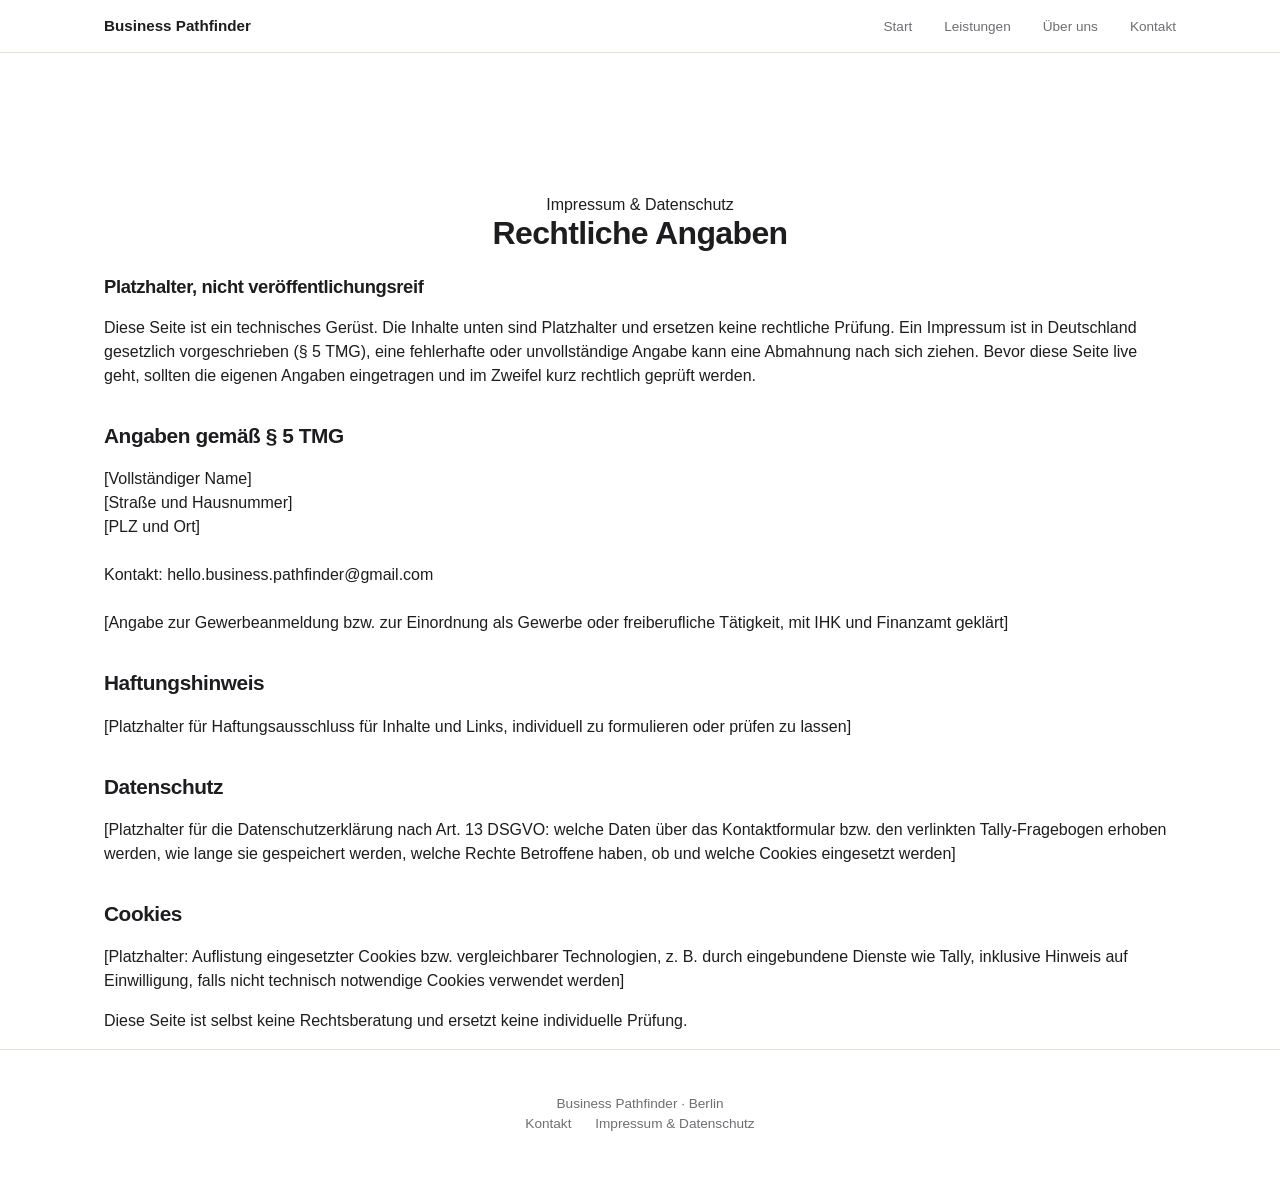
==== impressum.html @ 7f322a26 "Add files via upload" ====
<!DOCTYPE html>
<html lang="de">
<head>
<meta charset="UTF-8">
<meta name="viewport" content="width=device-width, initial-scale=1.0">
<title>Impressum &amp; Datenschutz — Business Pathfinder</title>
<link rel="stylesheet" href="style.css">
</head>
<body>

<header class="site">
  <nav class="wrap">
    <a href="index.html" class="brand">Business Pathfinder</a>
    <ul class="navlinks">
      <li><a href="index.html">Start</a></li>
      <li><a href="leistungen.html">Leistungen</a></li>
      <li><a href="ueber-uns.html">Über uns</a></li>
      <li><a href="kontakt.html">Kontakt</a></li>
    </ul>
  </nav>
</header>

<section class="hero" style="padding-bottom:0;">
  <div class="wrap">
    <div class="kicker">Impressum &amp; Datenschutz</div>
    <h1 style="font-size:2rem;">Rechtliche Angaben</h1>
  </div>
</section>

<section>
  <div class="wrap">
    <div class="transparency" style="border-left-color:#B4433B;">
      <h2 style="font-size:1.15rem;">Platzhalter, nicht veröffentlichungsreif</h2>
      <p>Diese Seite ist ein technisches Gerüst. Die Inhalte unten sind Platzhalter und ersetzen keine rechtliche Prüfung. Ein Impressum ist in Deutschland gesetzlich vorgeschrieben (§ 5 TMG), eine fehlerhafte oder unvollständige Angabe kann eine Abmahnung nach sich ziehen. Bevor diese Seite live geht, sollten die eigenen Angaben eingetragen und im Zweifel kurz rechtlich geprüft werden.</p>
    </div>

    <h2 style="font-size:1.3rem; margin-top:32px;">Angaben gemäß § 5 TMG</h2>
    <p>
      [Vollständiger Name]<br>
      [Straße und Hausnummer]<br>
      [PLZ und Ort]<br><br>
      Kontakt: hello.business.pathfinder@gmail.com<br><br>
      [Angabe zur Gewerbeanmeldung bzw. zur Einordnung als Gewerbe oder freiberufliche Tätigkeit, mit IHK und Finanzamt geklärt]
    </p>

    <h2 style="font-size:1.3rem; margin-top:32px;">Haftungshinweis</h2>
    <p>[Platzhalter für Haftungsausschluss für Inhalte und Links, individuell zu formulieren oder prüfen zu lassen]</p>

    <h2 style="font-size:1.3rem; margin-top:32px;">Datenschutz</h2>
    <p>[Platzhalter für die Datenschutzerklärung nach Art. 13 DSGVO: welche Daten über das Kontaktformular bzw. den verlinkten Tally-Fragebogen erhoben werden, wie lange sie gespeichert werden, welche Rechte Betroffene haben, ob und welche Cookies eingesetzt werden]</p>

    <h2 style="font-size:1.3rem; margin-top:32px;">Cookies</h2>
    <p>[Platzhalter: Auflistung eingesetzter Cookies bzw. vergleichbarer Technologien, z. B. durch eingebundene Dienste wie Tally, inklusive Hinweis auf Einwilligung, falls nicht technisch notwendige Cookies verwendet werden]</p>

    <p class="disclaimer">Diese Seite ist selbst keine Rechtsberatung und ersetzt keine individuelle Prüfung.</p>
  </div>
</section>

<footer class="site">
  <div class="wrap">
    <div>Business Pathfinder · Berlin</div>
    <nav>
      <a href="kontakt.html">Kontakt</a>
      <a href="impressum.html">Impressum &amp; Datenschutz</a>
    </nav>
  </div>
</footer>

</body>
</html>
---- style.css ----
/* Business Pathfinder — minimalist stylesheet, Apple/Tesla inspired */

:root {
  --bg: #FFFFFF;
  --bg-alt: #F5F5F7;
  --ink: #1D1D1F;
  --muted: #6E6E73;
  --green: #3F6F5D;
  --amber: #C98B3F;
  --hairline: #E4E1D8;
}

* { box-sizing: border-box; }
html { scroll-behavior: smooth; }

body {
  margin: 0;
  background: var(--bg);
  color: var(--ink);
  font-family: -apple-system, 'Inter', 'Segoe UI', sans-serif;
  -webkit-font-smoothing: antialiased;
  line-height: 1.5;
}

h1, h2, h3 { margin: 0; font-weight: 600; letter-spacing: -0.02em; }

.wrap { max-width: 1120px; margin: 0 auto; padding: 0 24px; }

header.site {
  position: sticky; top: 0; z-index: 20;
  background: rgba(255,255,255,0.8); backdrop-filter: blur(12px);
  border-bottom: 1px solid var(--hairline);
}
nav.wrap {
  display: flex; align-items: center; justify-content: space-between;
  height: 52px;
}
.brand { font-weight: 600; font-size: 0.95rem; color: var(--ink); text-decoration: none; }
.navlinks { display: flex; gap: 32px; list-style: none; margin: 0; padding: 0; }
.navlinks a { color: var(--muted); text-decoration: none; font-size: 0.85rem; }
.navlinks a:hover, .navlinks a[aria-current="page"] { color: var(--ink); }

.hero { text-align: center; padding: 140px 24px 100px; }
.hero h1 { font-size: clamp(2.8rem, 7vw, 5.2rem); line-height: 1.05; margin-bottom: 22px; }
.hero p.lede { font-size: clamp(1.15rem, 2vw, 1.4rem); color: var(--muted); max-width: 620px; margin: 0 auto 36px; }
.cta-row { display: flex; gap: 16px; justify-content: center; flex-wrap: wrap; }

.btn {
  display: inline-block; padding: 13px 28px; border-radius: 980px;
  text-decoration: none; font-size: 0.95rem; font-weight: 500;
  background: var(--green); color: #fff; border: 1px solid var(--green);
  transition: opacity 0.15s;
}
.btn:hover { opacity: 0.85; }
.btn.ghost { background: transparent; color: var(--ink); border-color: var(--hairline); }

.statement { padding: 120px 24px; text-align: center; }
.statement.tint { background: var(--bg-alt); }
.statement h2 { font-size: clamp(2rem, 4.5vw, 3.2rem); max-width: 760px; margin: 0 auto 20px; line-height: 1.15; }
.statement p { font-size: 1.15rem; color: var(--muted); max-width: 560px; margin: 0 auto; }

.triad {
  display: grid; grid-template-columns: repeat(3, 1fr); gap: 1px;
  background: var(--hairline); max-width: 1000px; margin: 64px auto 0;
  border-radius: 18px; overflow: hidden;
}
.triad > div { background: #fff; padding: 40px 30px; text-align: left; }
.triad .dot { width: 10px; height: 10px; border-radius: 50%; margin-bottom: 18px; }
.fakten .dot { background: var(--green); }
.annahmen .dot { background: var(--amber); }
.schritt .dot { background: var(--ink); }
.triad h3 { font-size: 1.05rem; margin-bottom: 8px; }
.triad p { font-size: 0.95rem; color: var(--muted); margin: 0; }

@media (max-width: 760px) { .triad { grid-template-columns: 1fr; border-radius: 12px; } }

.feature-grid {
  display: grid; grid-template-columns: repeat(3, 1fr); gap: 40px;
  max-width: 1000px; margin: 0 auto; text-align: left;
}
.feature-grid .num { font-size: 0.8rem; color: var(--amber); font-weight: 600; margin-bottom: 10px; display: block; }
.feature-grid h3 { font-size: 1.05rem; margin-bottom: 8px; }
.feature-grid p { color: var(--muted); font-size: 0.95rem; margin: 0; }

@media (max-width: 760px) { .feature-grid { grid-template-columns: 1fr; } }

footer.site {
  border-top: 1px solid var(--hairline); padding: 44px 24px; text-align: center;
  color: var(--muted); font-size: 0.85rem;
}
footer.site a { color: var(--muted); margin: 0 10px; text-decoration: none; }
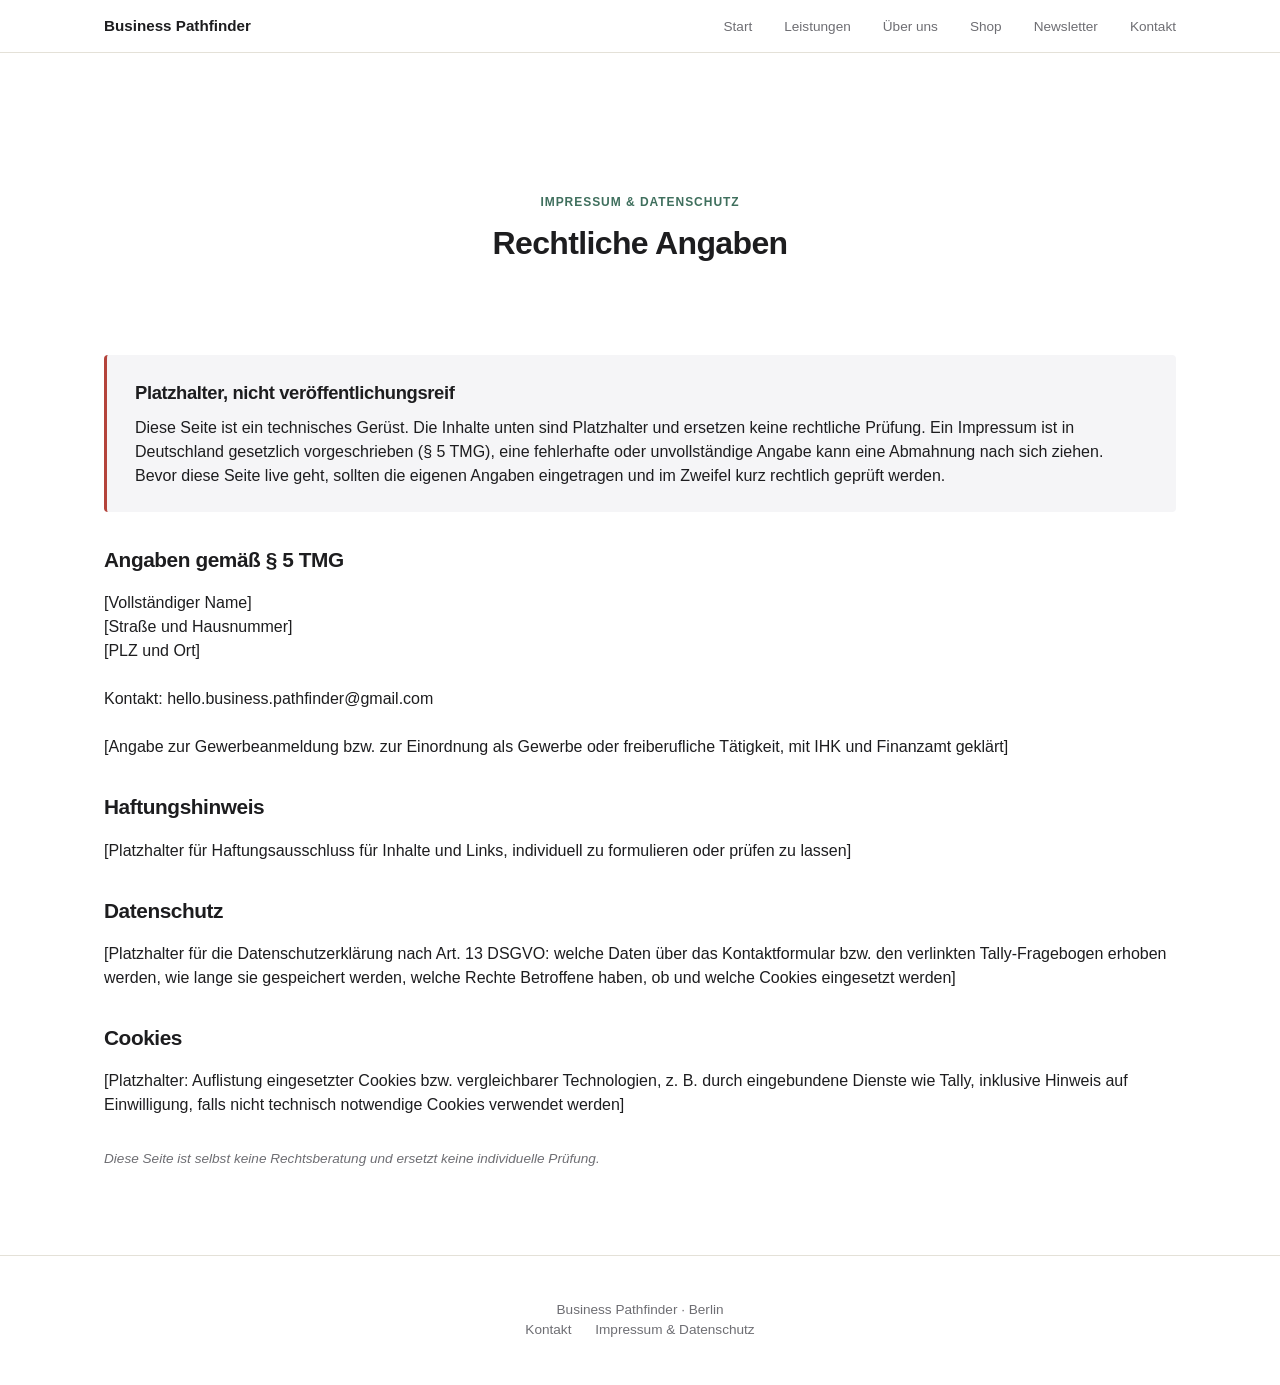
==== commit e1bbc0f8: "Mobile-freundliches Layout mit Hamburger-Menü, neue Ablauf-Sektion auf der Startseite, neue Seiten S" ====
--- a/impressum.html
+++ b/impressum.html
@@ -11,10 +11,14 @@
 <header class="site">
   <nav class="wrap">
     <a href="index.html" class="brand">Business Pathfinder</a>
+    <input type="checkbox" id="nav-toggle" class="nav-toggle">
+    <label for="nav-toggle" class="nav-burger" aria-label="Menü öffnen"><span></span></label>
     <ul class="navlinks">
       <li><a href="index.html">Start</a></li>
       <li><a href="leistungen.html">Leistungen</a></li>
       <li><a href="ueber-uns.html">Über uns</a></li>
+      <li><a href="shop.html">Shop</a></li>
+      <li><a href="newsletter.html">Newsletter</a></li>
       <li><a href="kontakt.html">Kontakt</a></li>
     </ul>
   </nav>
--- a/style.css
+++ b/style.css
@@ -40,10 +40,72 @@
 .navlinks a { color: var(--muted); text-decoration: none; font-size: 0.85rem; }
 .navlinks a:hover, .navlinks a[aria-current="page"] { color: var(--ink); }
 
+.nav-toggle { display: none; }
+.nav-burger {
+  display: none; width: 26px; height: 20px; position: relative; cursor: pointer;
+}
+.nav-burger span, .nav-burger span::before, .nav-burger span::after {
+  content: ''; position: absolute; left: 0; width: 100%; height: 2px;
+  background: var(--ink); transition: transform 0.2s;
+}
+.nav-burger span { top: 9px; }
+.nav-burger span::before { top: -8px; }
+.nav-burger span::after { top: 8px; }
+
+@media (max-width: 760px) {
+  nav.wrap { height: 52px; flex-wrap: wrap; }
+  .nav-burger { display: block; }
+  .navlinks {
+    display: none; flex-direction: column; gap: 0;
+    flex-basis: 100%; order: 3;
+    border-top: 1px solid var(--hairline); margin-top: 12px;
+  }
+  .navlinks li { width: 100%; }
+  .navlinks a { display: block; padding: 14px 4px; border-bottom: 1px solid var(--hairline); font-size: 0.95rem; }
+  .nav-toggle:checked ~ .navlinks { display: flex; }
+  .nav-toggle:checked ~ .nav-burger span { background: transparent; }
+  .nav-toggle:checked ~ .nav-burger span::before { top: 0; transform: rotate(45deg); }
+  .nav-toggle:checked ~ .nav-burger span::after { top: 0; transform: rotate(-45deg); }
+}
+
 .hero { text-align: center; padding: 140px 24px 100px; }
 .hero h1 { font-size: clamp(2.8rem, 7vw, 5.2rem); line-height: 1.05; margin-bottom: 22px; }
 .hero p.lede { font-size: clamp(1.15rem, 2vw, 1.4rem); color: var(--muted); max-width: 620px; margin: 0 auto 36px; }
 .cta-row { display: flex; gap: 16px; justify-content: center; flex-wrap: wrap; }
+
+/* Startseite: Hero mit Hintergrundbild, Verlauf-Overlay und Einblend-Animation */
+.hero-home {
+  position: relative;
+  padding: 160px 24px 120px;
+  background-image:
+    linear-gradient(135deg, rgba(140,82,255,0.82), rgba(92,225,230,0.72)),
+    url('images/hero-bg.jpg');
+  background-size: cover;
+  background-position: center;
+  overflow: hidden;
+}
+.hero-home .wrap { position: relative; z-index: 1; }
+.hero-home h1 {
+  background: linear-gradient(135deg, #ffffff, #f2f2ff);
+  -webkit-background-clip: text; background-clip: text; color: transparent;
+  opacity: 0; transform: translateY(18px);
+  animation: heroHeadlineIn 0.8s ease-out 0.15s forwards;
+}
+.hero-home p.lede {
+  color: rgba(255,255,255,0.92);
+  opacity: 0; animation: heroFadeIn 0.8s ease-out 0.5s forwards;
+}
+.hero-home .cta-row { opacity: 0; animation: heroFadeIn 0.8s ease-out 0.75s forwards; }
+.hero-home .btn.ghost { color: #fff; border-color: rgba(255,255,255,0.6); }
+
+@keyframes heroHeadlineIn {
+  from { opacity: 0; transform: translateY(18px); }
+  to { opacity: 1; transform: translateY(0); }
+}
+@keyframes heroFadeIn {
+  from { opacity: 0; }
+  to { opacity: 1; }
+}
 
 .btn {
   display: inline-block; padding: 13px 28px; border-radius: 980px;
@@ -84,8 +146,60 @@
 
 @media (max-width: 760px) { .feature-grid { grid-template-columns: 1fr; } }
 
+.ablauf { list-style: none; margin: 56px auto 0; padding: 0; max-width: 700px; }
+.ablauf li {
+  display: flex; gap: 20px; align-items: flex-start;
+  padding: 22px 0; border-top: 1px solid var(--hairline); text-align: left;
+}
+.ablauf li:last-child { border-bottom: 1px solid var(--hairline); }
+.ablauf-num {
+  flex-shrink: 0; width: 34px; height: 34px; border-radius: 50%;
+  background: var(--green); color: #fff; display: flex; align-items: center;
+  justify-content: center; font-weight: 600; font-size: 0.9rem;
+}
+.ablauf h3 { font-size: 1rem; margin-bottom: 4px; }
+.statement .ablauf p { margin: 0; max-width: none; text-align: left; font-size: 0.92rem; color: var(--muted); }
+
 footer.site {
   border-top: 1px solid var(--hairline); padding: 44px 24px; text-align: center;
   color: var(--muted); font-size: 0.85rem;
 }
 footer.site a { color: var(--muted); margin: 0 10px; text-decoration: none; }
+
+/* Basiselemente, die auf mehreren Unterseiten verwendet werden */
+img { max-width: 100%; height: auto; display: block; }
+
+section { padding: 72px 0; }
+
+.kicker {
+  text-transform: uppercase; letter-spacing: 0.08em; font-size: 0.75rem;
+  font-weight: 600; color: var(--green); margin-bottom: 16px;
+}
+
+.grid-2 { display: grid; grid-template-columns: 1fr 1fr; gap: 48px; text-align: left; }
+.grid-2 p { color: var(--muted); }
+
+.plain { list-style: none; margin: 0; padding: 0; display: flex; flex-direction: column; gap: 14px; }
+.plain li { display: flex; gap: 14px; align-items: baseline; }
+.plain .num { font-size: 0.8rem; color: var(--amber); font-weight: 600; flex-shrink: 0; width: 22px; }
+
+.alt { background: var(--bg-alt); }
+.section-head { text-align: center; margin-bottom: 44px; }
+.section-head h2 { font-size: clamp(1.6rem, 3.5vw, 2.2rem); }
+
+.transparency {
+  border-left: 3px solid var(--amber); background: var(--bg-alt);
+  padding: 24px 28px; border-radius: 4px; text-align: left;
+}
+.transparency h2 { margin-bottom: 10px; text-align: left; }
+.transparency p { margin: 0; max-width: none; text-align: left; }
+
+.disclaimer { color: var(--muted); font-size: 0.85rem; font-style: italic; margin-top: 32px; }
+
+@media (max-width: 760px) {
+  section { padding: 52px 0; }
+  .hero { padding: 110px 24px 70px; }
+  .hero-home { padding: 130px 24px 90px; }
+  .statement { padding: 70px 24px; }
+  .grid-2 { grid-template-columns: 1fr; gap: 36px; }
+}
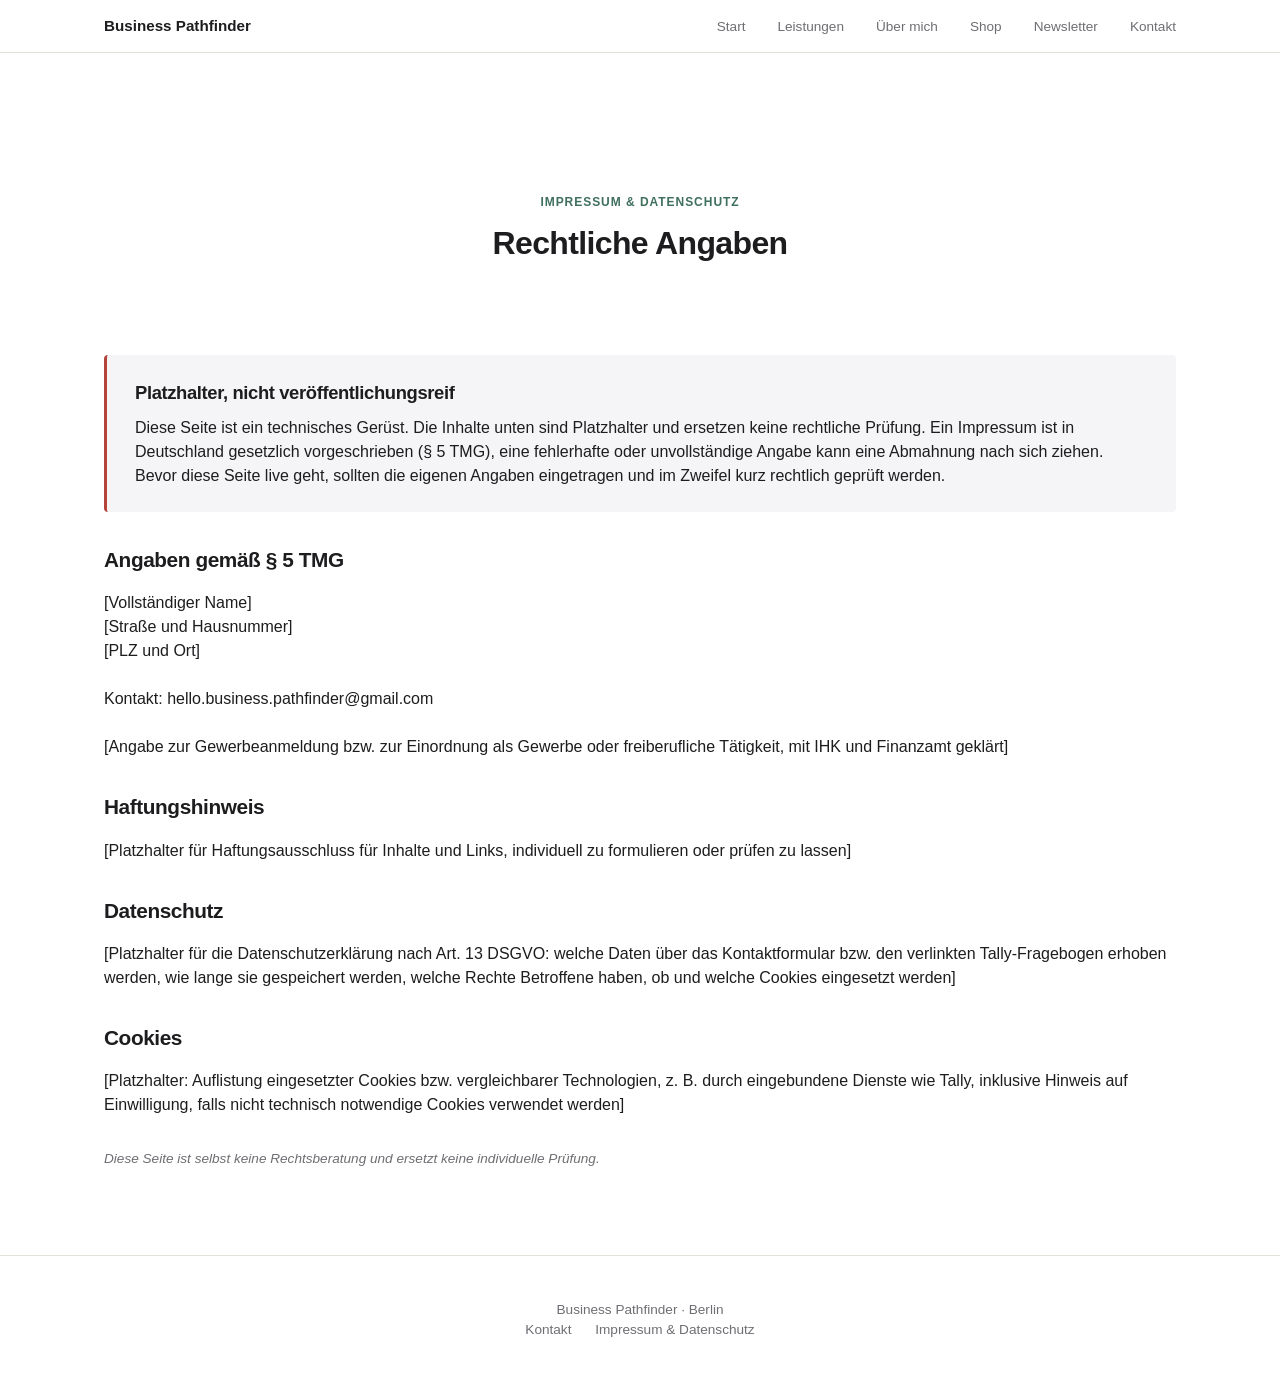
==== commit c78e1bf9: "Personal Branding: Ueber mich mit echtem Portraitfoto und Ich-Perspektive; Startseite-Hero mit echte" ====
--- a/impressum.html
+++ b/impressum.html
@@ -16,7 +16,7 @@
     <ul class="navlinks">
       <li><a href="index.html">Start</a></li>
       <li><a href="leistungen.html">Leistungen</a></li>
-      <li><a href="ueber-uns.html">Über uns</a></li>
+      <li><a href="ueber-uns.html">Über mich</a></li>
       <li><a href="shop.html">Shop</a></li>
       <li><a href="newsletter.html">Newsletter</a></li>
       <li><a href="kontakt.html">Kontakt</a></li>
--- a/style.css
+++ b/style.css
@@ -73,39 +73,52 @@
 .hero p.lede { font-size: clamp(1.15rem, 2vw, 1.4rem); color: var(--muted); max-width: 620px; margin: 0 auto 36px; }
 .cta-row { display: flex; gap: 16px; justify-content: center; flex-wrap: wrap; }
 
-/* Startseite: Hero mit Hintergrundbild, Verlauf-Overlay und Einblend-Animation */
+/* Startseite: Hero mit Hintergrundfoto, dunklem Overlay (kein Farbverlauf) */
 .hero-home {
   position: relative;
   padding: 160px 24px 120px;
+  min-height: 78vh;
+  display: flex; align-items: center;
   background-image:
-    linear-gradient(135deg, rgba(140,82,255,0.82), rgba(92,225,230,0.72)),
-    url('images/hero-bg.jpg');
+    linear-gradient(rgba(10,10,12,0.62), rgba(10,10,12,0.62)),
+    url('images/hero-start.jpg');
   background-size: cover;
   background-position: center;
   overflow: hidden;
 }
-.hero-home .wrap { position: relative; z-index: 1; }
+.hero-home .wrap { position: relative; z-index: 1; width: 100%; }
 .hero-home h1 {
-  background: linear-gradient(135deg, #ffffff, #f2f2ff);
-  -webkit-background-clip: text; background-clip: text; color: transparent;
-  opacity: 0; transform: translateY(18px);
-  animation: heroHeadlineIn 0.8s ease-out 0.15s forwards;
-}
-.hero-home p.lede {
-  color: rgba(255,255,255,0.92);
-  opacity: 0; animation: heroFadeIn 0.8s ease-out 0.5s forwards;
-}
-.hero-home .cta-row { opacity: 0; animation: heroFadeIn 0.8s ease-out 0.75s forwards; }
+  color: #fff;
+  display: inline-block;
+  border-right: 3px solid rgba(255,255,255,0.85);
+  padding-right: 6px;
+  animation: heroCursor 0.8s steps(1) infinite;
+}
+.hero-home h1.typed-done { animation: none; border-right-color: transparent; }
+.hero-home p.lede { color: rgba(255,255,255,0.92); }
 .hero-home .btn.ghost { color: #fff; border-color: rgba(255,255,255,0.6); }
 
-@keyframes heroHeadlineIn {
-  from { opacity: 0; transform: translateY(18px); }
-  to { opacity: 1; transform: translateY(0); }
-}
-@keyframes heroFadeIn {
-  from { opacity: 0; }
-  to { opacity: 1; }
-}
+@keyframes heroCursor { 50% { border-color: transparent; } }
+
+@media (prefers-reduced-motion: reduce) {
+  .hero-home h1 { animation: none; border-right-color: transparent; }
+}
+
+/* Über mich: Hero mit Portraitfoto, leichtes Overlay, Foto bleibt gut sichtbar */
+.hero-about {
+  position: relative;
+  min-height: 420px;
+  display: flex; align-items: flex-end;
+  padding: 24px;
+  background-image:
+    linear-gradient(rgba(8,8,10,0.05), rgba(8,8,10,0.55)),
+    url('images/profil-yunchan.jpg');
+  background-size: cover;
+  background-position: center 18%;
+}
+.hero-about .wrap { width: 100%; padding-bottom: 32px; }
+.hero-about .kicker { color: rgba(255,255,255,0.85); }
+.hero-about h1 { color: #fff; text-shadow: 0 2px 20px rgba(0,0,0,0.5); }
 
 .btn {
   display: inline-block; padding: 13px 28px; border-radius: 980px;
@@ -199,7 +212,8 @@
 @media (max-width: 760px) {
   section { padding: 52px 0; }
   .hero { padding: 110px 24px 70px; }
-  .hero-home { padding: 130px 24px 90px; }
+  .hero-home { padding: 130px 24px 90px; min-height: 60vh; }
+  .hero-about { min-height: 340px; }
   .statement { padding: 70px 24px; }
   .grid-2 { grid-template-columns: 1fr; gap: 36px; }
 }
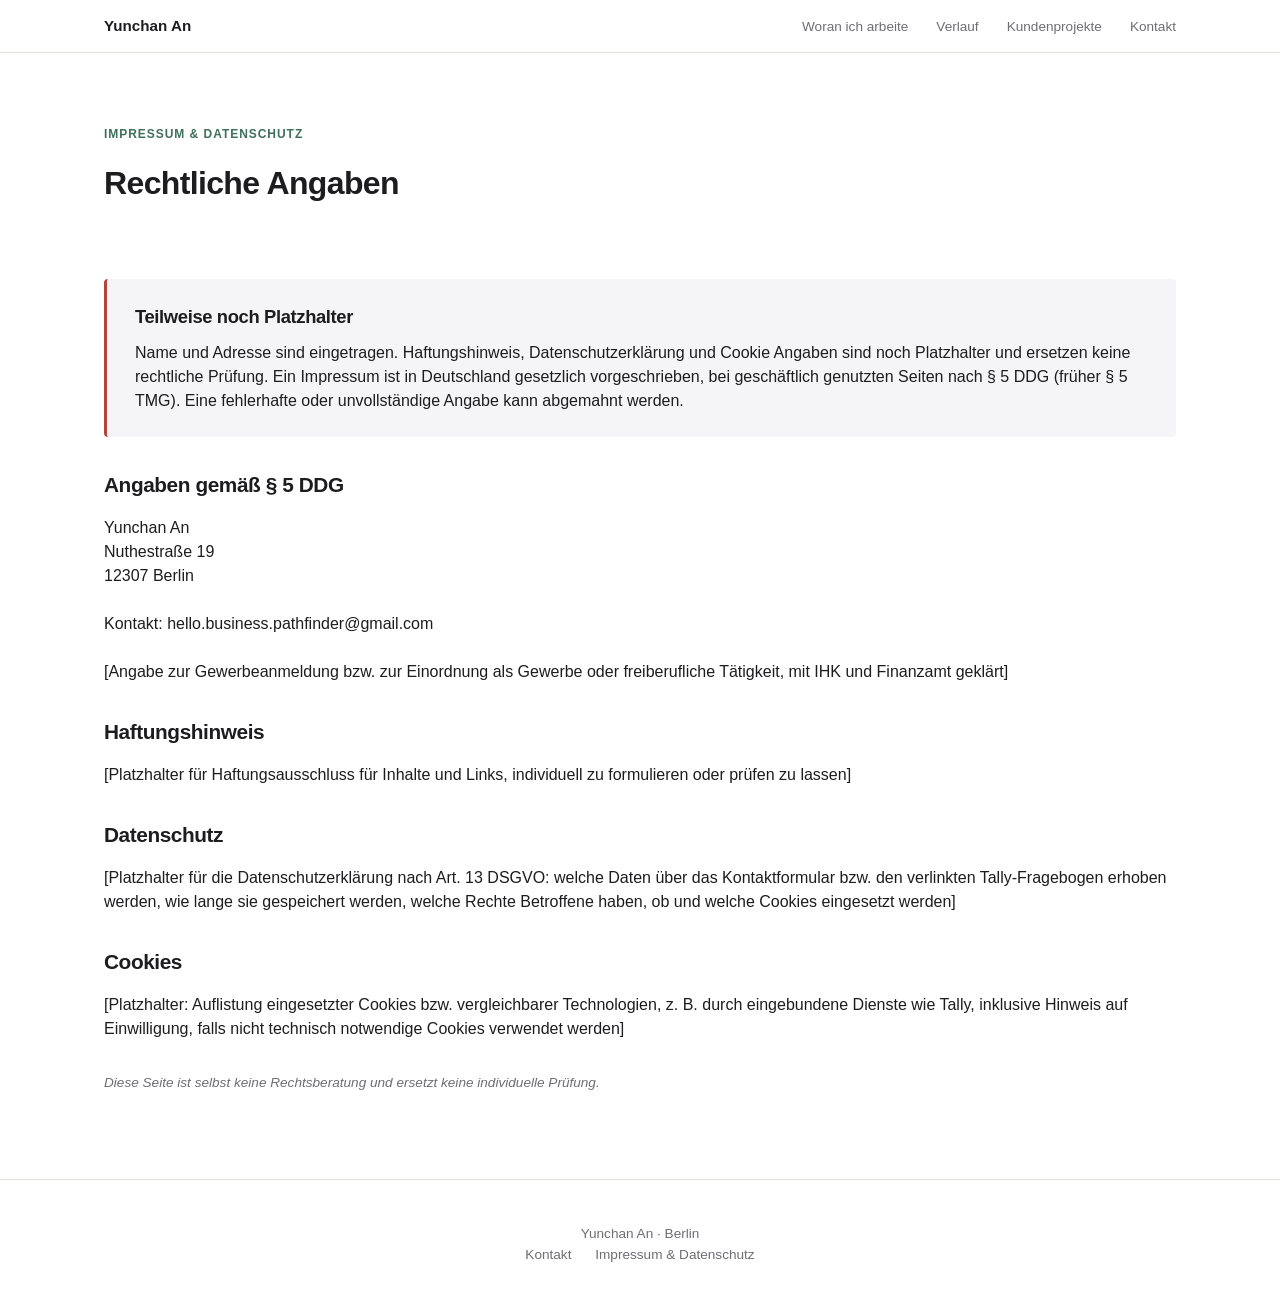
==== commit 53454c18: "Umbau zur Personal Branding Seite: eine Hauptseite mit Ankerlinks, redaktioneller Stil, Impressum mi" ====
--- a/impressum.html
+++ b/impressum.html
@@ -3,28 +3,26 @@
 <head>
 <meta charset="UTF-8">
 <meta name="viewport" content="width=device-width, initial-scale=1.0">
-<title>Impressum &amp; Datenschutz — Business Pathfinder</title>
+<title>Impressum &amp; Datenschutz — Yunchan An</title>
 <link rel="stylesheet" href="style.css">
 </head>
 <body>
 
 <header class="site">
   <nav class="wrap">
-    <a href="index.html" class="brand">Business Pathfinder</a>
+    <a href="index.html" class="brand">Yunchan An</a>
     <input type="checkbox" id="nav-toggle" class="nav-toggle">
     <label for="nav-toggle" class="nav-burger" aria-label="Menü öffnen"><span></span></label>
     <ul class="navlinks">
-      <li><a href="index.html">Start</a></li>
-      <li><a href="leistungen.html">Leistungen</a></li>
-      <li><a href="ueber-uns.html">Über mich</a></li>
-      <li><a href="shop.html">Shop</a></li>
-      <li><a href="newsletter.html">Newsletter</a></li>
-      <li><a href="kontakt.html">Kontakt</a></li>
+      <li><a href="index.html#projekte">Woran ich arbeite</a></li>
+      <li><a href="index.html#verlauf">Verlauf</a></li>
+      <li><a href="index.html#kundenprojekte">Kundenprojekte</a></li>
+      <li><a href="index.html#kontakt">Kontakt</a></li>
     </ul>
   </nav>
 </header>
 
-<section class="hero" style="padding-bottom:0;">
+<section style="padding-bottom:0;">
   <div class="wrap">
     <div class="kicker">Impressum &amp; Datenschutz</div>
     <h1 style="font-size:2rem;">Rechtliche Angaben</h1>
@@ -34,15 +32,15 @@
 <section>
   <div class="wrap">
     <div class="transparency" style="border-left-color:#B4433B;">
-      <h2 style="font-size:1.15rem;">Platzhalter, nicht veröffentlichungsreif</h2>
-      <p>Diese Seite ist ein technisches Gerüst. Die Inhalte unten sind Platzhalter und ersetzen keine rechtliche Prüfung. Ein Impressum ist in Deutschland gesetzlich vorgeschrieben (§ 5 TMG), eine fehlerhafte oder unvollständige Angabe kann eine Abmahnung nach sich ziehen. Bevor diese Seite live geht, sollten die eigenen Angaben eingetragen und im Zweifel kurz rechtlich geprüft werden.</p>
+      <h2 style="font-size:1.15rem;">Teilweise noch Platzhalter</h2>
+      <p>Name und Adresse sind eingetragen. Haftungshinweis, Datenschutzerklärung und Cookie Angaben sind noch Platzhalter und ersetzen keine rechtliche Prüfung. Ein Impressum ist in Deutschland gesetzlich vorgeschrieben, bei geschäftlich genutzten Seiten nach § 5 DDG (früher § 5 TMG). Eine fehlerhafte oder unvollständige Angabe kann abgemahnt werden.</p>
     </div>
 
-    <h2 style="font-size:1.3rem; margin-top:32px;">Angaben gemäß § 5 TMG</h2>
+    <h2 style="font-size:1.3rem; margin-top:32px;">Angaben gemäß § 5 DDG</h2>
     <p>
-      [Vollständiger Name]<br>
-      [Straße und Hausnummer]<br>
-      [PLZ und Ort]<br><br>
+      Yunchan An<br>
+      Nuthestraße 19<br>
+      12307 Berlin<br><br>
       Kontakt: hello.business.pathfinder@gmail.com<br><br>
       [Angabe zur Gewerbeanmeldung bzw. zur Einordnung als Gewerbe oder freiberufliche Tätigkeit, mit IHK und Finanzamt geklärt]
     </p>
@@ -62,9 +60,9 @@
 
 <footer class="site">
   <div class="wrap">
-    <div>Business Pathfinder · Berlin</div>
+    <div>Yunchan An · Berlin</div>
     <nav>
-      <a href="kontakt.html">Kontakt</a>
+      <a href="index.html#kontakt">Kontakt</a>
       <a href="impressum.html">Impressum &amp; Datenschutz</a>
     </nav>
   </div>
--- a/style.css
+++ b/style.css
@@ -1,4 +1,4 @@
-/* Business Pathfinder — minimalist stylesheet, Apple/Tesla inspired */
+/* Business Pathfinder / Yunchan An — redaktioneller Personal-Branding-Stil */
 
 :root {
   --bg: #FFFFFF;
@@ -23,27 +23,25 @@
 }
 
 h1, h2, h3 { margin: 0; font-weight: 600; letter-spacing: -0.02em; }
+img { max-width: 100%; height: auto; display: block; }
 
 .wrap { max-width: 1120px; margin: 0 auto; padding: 0 24px; }
+section { padding: 72px 0; }
 
+/* Navigation */
 header.site {
   position: sticky; top: 0; z-index: 20;
-  background: rgba(255,255,255,0.8); backdrop-filter: blur(12px);
+  background: rgba(255,255,255,0.86); backdrop-filter: blur(12px);
   border-bottom: 1px solid var(--hairline);
 }
-nav.wrap {
-  display: flex; align-items: center; justify-content: space-between;
-  height: 52px;
-}
+nav.wrap { display: flex; align-items: center; justify-content: space-between; height: 52px; }
 .brand { font-weight: 600; font-size: 0.95rem; color: var(--ink); text-decoration: none; }
-.navlinks { display: flex; gap: 32px; list-style: none; margin: 0; padding: 0; }
+.navlinks { display: flex; gap: 28px; list-style: none; margin: 0; padding: 0; }
 .navlinks a { color: var(--muted); text-decoration: none; font-size: 0.85rem; }
 .navlinks a:hover, .navlinks a[aria-current="page"] { color: var(--ink); }
 
 .nav-toggle { display: none; }
-.nav-burger {
-  display: none; width: 26px; height: 20px; position: relative; cursor: pointer;
-}
+.nav-burger { display: none; width: 26px; height: 20px; position: relative; cursor: pointer; }
 .nav-burger span, .nav-burger span::before, .nav-burger span::after {
   content: ''; position: absolute; left: 0; width: 100%; height: 2px;
   background: var(--ink); transition: transform 0.2s;
@@ -53,7 +51,7 @@
 .nav-burger span::after { top: 8px; }
 
 @media (max-width: 760px) {
-  nav.wrap { height: 52px; flex-wrap: wrap; }
+  nav.wrap { flex-wrap: wrap; }
   .nav-burger { display: block; }
   .navlinks {
     display: none; flex-direction: column; gap: 0;
@@ -68,58 +66,7 @@
   .nav-toggle:checked ~ .nav-burger span::after { top: 0; transform: rotate(-45deg); }
 }
 
-.hero { text-align: center; padding: 140px 24px 100px; }
-.hero h1 { font-size: clamp(2.8rem, 7vw, 5.2rem); line-height: 1.05; margin-bottom: 22px; }
-.hero p.lede { font-size: clamp(1.15rem, 2vw, 1.4rem); color: var(--muted); max-width: 620px; margin: 0 auto 36px; }
-.cta-row { display: flex; gap: 16px; justify-content: center; flex-wrap: wrap; }
-
-/* Startseite: Hero mit Hintergrundfoto, dunklem Overlay (kein Farbverlauf) */
-.hero-home {
-  position: relative;
-  padding: 160px 24px 120px;
-  min-height: 78vh;
-  display: flex; align-items: center;
-  background-image:
-    linear-gradient(rgba(10,10,12,0.62), rgba(10,10,12,0.62)),
-    url('images/hero-start.jpg');
-  background-size: cover;
-  background-position: center;
-  overflow: hidden;
-}
-.hero-home .wrap { position: relative; z-index: 1; width: 100%; }
-.hero-home h1 {
-  color: #fff;
-  display: inline-block;
-  border-right: 3px solid rgba(255,255,255,0.85);
-  padding-right: 6px;
-  animation: heroCursor 0.8s steps(1) infinite;
-}
-.hero-home h1.typed-done { animation: none; border-right-color: transparent; }
-.hero-home p.lede { color: rgba(255,255,255,0.92); }
-.hero-home .btn.ghost { color: #fff; border-color: rgba(255,255,255,0.6); }
-
-@keyframes heroCursor { 50% { border-color: transparent; } }
-
-@media (prefers-reduced-motion: reduce) {
-  .hero-home h1 { animation: none; border-right-color: transparent; }
-}
-
-/* Über mich: Hero mit Portraitfoto, leichtes Overlay, Foto bleibt gut sichtbar */
-.hero-about {
-  position: relative;
-  min-height: 420px;
-  display: flex; align-items: flex-end;
-  padding: 24px;
-  background-image:
-    linear-gradient(rgba(8,8,10,0.05), rgba(8,8,10,0.55)),
-    url('images/profil-yunchan.jpg');
-  background-size: cover;
-  background-position: center 18%;
-}
-.hero-about .wrap { width: 100%; padding-bottom: 32px; }
-.hero-about .kicker { color: rgba(255,255,255,0.85); }
-.hero-about h1 { color: #fff; text-shadow: 0 2px 20px rgba(0,0,0,0.5); }
-
+/* Buttons */
 .btn {
   display: inline-block; padding: 13px 28px; border-radius: 980px;
   text-decoration: none; font-size: 0.95rem; font-weight: 500;
@@ -128,66 +75,38 @@
 }
 .btn:hover { opacity: 0.85; }
 .btn.ghost { background: transparent; color: var(--ink); border-color: var(--hairline); }
+.cta-row { display: flex; gap: 16px; flex-wrap: wrap; }
 
-.statement { padding: 120px 24px; text-align: center; }
+/* Intro / Hero: redaktionell, Foto neben Text, kein Overlay, keine Animation */
+.intro { padding: 92px 24px 64px; }
+.intro .wrap { display: flex; align-items: center; gap: 56px; }
+.intro-photo { flex: 0 0 280px; }
+.intro-photo img { border-radius: 10px; }
+.intro-text { flex: 1; min-width: 0; }
+.intro-text .kicker { margin-bottom: 14px; }
+.intro-text h1 { font-size: clamp(2rem, 4.2vw, 3rem); line-height: 1.18; margin-bottom: 18px; }
+.intro-text p.lede { font-size: 1.08rem; color: var(--muted); max-width: 560px; margin: 0 0 28px; }
+
+@media (max-width: 760px) {
+  .intro { padding: 56px 24px 40px; }
+  .intro .wrap { flex-direction: column; gap: 28px; text-align: left; }
+  .intro-photo { flex-basis: auto; width: 180px; }
+}
+
+/* Statement-Abschnitte (Übergabe-Texte, Abschlussabsätze) */
+.statement { padding: 96px 24px; text-align: center; }
 .statement.tint { background: var(--bg-alt); }
-.statement h2 { font-size: clamp(2rem, 4.5vw, 3.2rem); max-width: 760px; margin: 0 auto 20px; line-height: 1.15; }
-.statement p { font-size: 1.15rem; color: var(--muted); max-width: 560px; margin: 0 auto; }
+.statement h2 { font-size: clamp(1.8rem, 4vw, 2.6rem); max-width: 720px; margin: 0 auto 18px; line-height: 1.2; }
+.statement p { font-size: 1.05rem; color: var(--muted); max-width: 560px; margin: 0 auto; }
 
-.triad {
-  display: grid; grid-template-columns: repeat(3, 1fr); gap: 1px;
-  background: var(--hairline); max-width: 1000px; margin: 64px auto 0;
-  border-radius: 18px; overflow: hidden;
-}
-.triad > div { background: #fff; padding: 40px 30px; text-align: left; }
-.triad .dot { width: 10px; height: 10px; border-radius: 50%; margin-bottom: 18px; }
-.fakten .dot { background: var(--green); }
-.annahmen .dot { background: var(--amber); }
-.schritt .dot { background: var(--ink); }
-.triad h3 { font-size: 1.05rem; margin-bottom: 8px; }
-.triad p { font-size: 0.95rem; color: var(--muted); margin: 0; }
-
-@media (max-width: 760px) { .triad { grid-template-columns: 1fr; border-radius: 12px; } }
-
-.feature-grid {
-  display: grid; grid-template-columns: repeat(3, 1fr); gap: 40px;
-  max-width: 1000px; margin: 0 auto; text-align: left;
-}
-.feature-grid .num { font-size: 0.8rem; color: var(--amber); font-weight: 600; margin-bottom: 10px; display: block; }
-.feature-grid h3 { font-size: 1.05rem; margin-bottom: 8px; }
-.feature-grid p { color: var(--muted); font-size: 0.95rem; margin: 0; }
-
-@media (max-width: 760px) { .feature-grid { grid-template-columns: 1fr; } }
-
-.ablauf { list-style: none; margin: 56px auto 0; padding: 0; max-width: 700px; }
-.ablauf li {
-  display: flex; gap: 20px; align-items: flex-start;
-  padding: 22px 0; border-top: 1px solid var(--hairline); text-align: left;
-}
-.ablauf li:last-child { border-bottom: 1px solid var(--hairline); }
-.ablauf-num {
-  flex-shrink: 0; width: 34px; height: 34px; border-radius: 50%;
-  background: var(--green); color: #fff; display: flex; align-items: center;
-  justify-content: center; font-weight: 600; font-size: 0.9rem;
-}
-.ablauf h3 { font-size: 1rem; margin-bottom: 4px; }
-.statement .ablauf p { margin: 0; max-width: none; text-align: left; font-size: 0.92rem; color: var(--muted); }
-
-footer.site {
-  border-top: 1px solid var(--hairline); padding: 44px 24px; text-align: center;
-  color: var(--muted); font-size: 0.85rem;
-}
-footer.site a { color: var(--muted); margin: 0 10px; text-decoration: none; }
-
-/* Basiselemente, die auf mehreren Unterseiten verwendet werden */
-img { max-width: 100%; height: auto; display: block; }
-
-section { padding: 72px 0; }
-
+/* Allgemeine Bausteine */
 .kicker {
   text-transform: uppercase; letter-spacing: 0.08em; font-size: 0.75rem;
   font-weight: 600; color: var(--green); margin-bottom: 16px;
 }
+.section-head { text-align: center; margin-bottom: 44px; }
+.section-head h2 { font-size: clamp(1.6rem, 3.5vw, 2.2rem); margin-bottom: 10px; }
+.section-head p { color: var(--muted); max-width: 560px; margin: 0 auto; }
 
 .grid-2 { display: grid; grid-template-columns: 1fr 1fr; gap: 48px; text-align: left; }
 .grid-2 p { color: var(--muted); }
@@ -197,23 +116,56 @@
 .plain .num { font-size: 0.8rem; color: var(--amber); font-weight: 600; flex-shrink: 0; width: 22px; }
 
 .alt { background: var(--bg-alt); }
-.section-head { text-align: center; margin-bottom: 44px; }
-.section-head h2 { font-size: clamp(1.6rem, 3.5vw, 2.2rem); }
 
 .transparency {
   border-left: 3px solid var(--amber); background: var(--bg-alt);
   padding: 24px 28px; border-radius: 4px; text-align: left;
 }
-.transparency h2 { margin-bottom: 10px; text-align: left; }
+.transparency h2, .transparency h3 { margin-bottom: 10px; text-align: left; }
 .transparency p { margin: 0; max-width: none; text-align: left; }
 
 .disclaimer { color: var(--muted); font-size: 0.85rem; font-style: italic; margin-top: 32px; }
 
+/* Woran ich gerade arbeite: Projektliste, kein Icon-Raster, keine Nummerierung */
+.projects { list-style: none; margin: 40px auto 0; padding: 0; max-width: 760px; text-align: left; display: flex; flex-direction: column; gap: 0; }
+.projects li { padding: 32px 0; border-top: 1px solid var(--hairline); }
+.projects li:last-child { border-bottom: 1px solid var(--hairline); }
+.projects h3 { font-size: 1.15rem; margin-bottom: 8px; }
+.projects p { color: var(--muted); margin: 0 0 12px; font-size: 0.98rem; }
+.projects .links { display: flex; gap: 20px; flex-wrap: wrap; }
+.projects .links a { font-size: 0.88rem; color: var(--green); text-decoration: none; font-weight: 500; }
+.projects .links a:hover { text-decoration: underline; }
+
+/* Verlauf: datierte, chronologische Liste */
+.timeline { list-style: none; margin: 40px auto 0; padding: 0; max-width: 700px; text-align: left; }
+.timeline li { display: flex; gap: 20px; padding: 18px 0; border-top: 1px solid var(--hairline); }
+.timeline li:last-child { border-bottom: 1px solid var(--hairline); }
+.timeline time { flex: 0 0 112px; font-size: 0.85rem; color: var(--muted); font-weight: 600; padding-top: 1px; }
+.timeline .entry { flex: 1; min-width: 0; }
+.timeline .entry h3 { font-size: 0.98rem; margin-bottom: 2px; }
+.timeline .entry p { margin: 4px 0 0; color: var(--muted); font-size: 0.92rem; }
+
+@media (max-width: 600px) {
+  .timeline li { flex-direction: column; gap: 4px; }
+  .timeline time { flex-basis: auto; }
+}
+
+/* Kundenprojekte / Testimonial */
+.testimonial {
+  border-left: 3px solid var(--green); background: var(--bg-alt);
+  padding: 22px 28px; margin: 28px auto 0; max-width: 620px; text-align: left; border-radius: 4px;
+}
+.testimonial p { font-style: italic; color: var(--ink); margin: 0 0 10px; font-size: 1rem; }
+.testimonial footer { font-size: 0.85rem; color: var(--muted); font-style: normal; }
+
+footer.site {
+  border-top: 1px solid var(--hairline); padding: 44px 24px; text-align: center;
+  color: var(--muted); font-size: 0.85rem;
+}
+footer.site a { color: var(--muted); margin: 0 10px; text-decoration: none; }
+
 @media (max-width: 760px) {
   section { padding: 52px 0; }
-  .hero { padding: 110px 24px 70px; }
-  .hero-home { padding: 130px 24px 90px; min-height: 60vh; }
-  .hero-about { min-height: 340px; }
-  .statement { padding: 70px 24px; }
+  .statement { padding: 64px 24px; }
   .grid-2 { grid-template-columns: 1fr; gap: 36px; }
 }
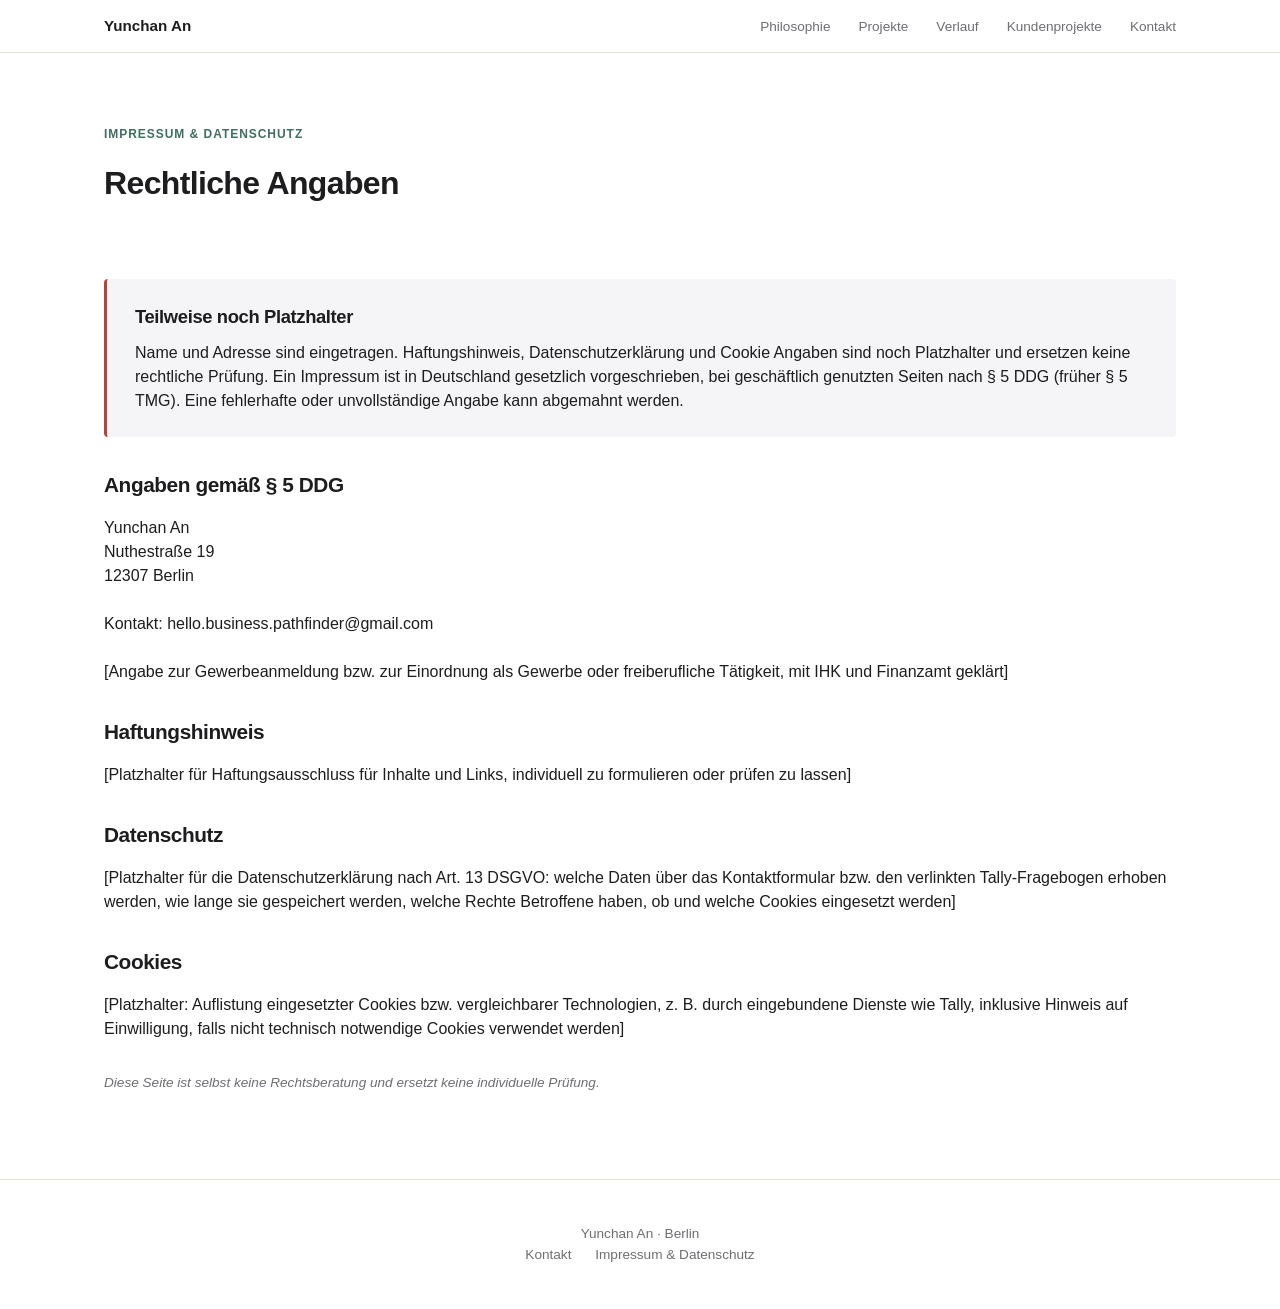
==== commit 6876a46b: "Hero mit Leitfrage und Foto Variable, Philosophieabschnitt, Lernpunkte je Projekt, Über mich und Aus" ====
--- a/impressum.html
+++ b/impressum.html
@@ -14,7 +14,8 @@
     <input type="checkbox" id="nav-toggle" class="nav-toggle">
     <label for="nav-toggle" class="nav-burger" aria-label="Menü öffnen"><span></span></label>
     <ul class="navlinks">
-      <li><a href="index.html#projekte">Woran ich arbeite</a></li>
+      <li><a href="index.html#philosophie">Philosophie</a></li>
+      <li><a href="index.html#projekte">Projekte</a></li>
       <li><a href="index.html#verlauf">Verlauf</a></li>
       <li><a href="index.html#kundenprojekte">Kundenprojekte</a></li>
       <li><a href="index.html#kontakt">Kontakt</a></li>
--- a/style.css
+++ b/style.css
@@ -77,20 +77,79 @@
 .btn.ghost { background: transparent; color: var(--ink); border-color: var(--hairline); }
 .cta-row { display: flex; gap: 16px; flex-wrap: wrap; }
 
-/* Intro / Hero: redaktionell, Foto neben Text, kein Overlay, keine Animation */
-.intro { padding: 92px 24px 64px; }
-.intro .wrap { display: flex; align-items: center; gap: 56px; }
-.intro-photo { flex: 0 0 280px; }
-.intro-photo img { border-radius: 10px; }
+/* Hero: ohne Foto ruhig dunkel, Foto später über eine einzige Variable.
+   Foto einsetzen:  .hero { --hero-image: url('images/hero.jpg'); }
+   Overlay stärker oder schwächer: --hero-overlay (0 bis 1). Helles Overlay: --hero-overlay-color. */
+.hero {
+  --hero-image: none;
+  --hero-overlay: 0.5;
+  --hero-overlay-color: 10, 10, 12;
+  position: relative; isolation: isolate;
+  min-height: calc(100vh - 52px); min-height: calc(100svh - 52px);
+  display: flex; align-items: center;
+  padding: 96px 0;
+  background: #101112; color: #fff;
+}
+.hero::before {
+  content: ''; position: absolute; inset: 0; z-index: -2;
+  background-image: var(--hero-image); background-size: cover; background-position: center;
+}
+.hero::after {
+  content: ''; position: absolute; inset: 0; z-index: -1;
+  background: rgba(var(--hero-overlay-color), var(--hero-overlay));
+}
+.hero .wrap { width: 100%; }
+.hero h1 {
+  font-size: clamp(2.2rem, 6.2vw, 4.6rem); line-height: 1.1; letter-spacing: -0.03em;
+  max-width: 15em; margin-bottom: 28px;
+}
+.hero .lede { font-size: clamp(1.05rem, 2vw, 1.3rem); color: rgba(255,255,255,0.8); max-width: 34em; margin: 0 0 44px; }
+.hero-links { display: flex; gap: 32px; flex-wrap: wrap; margin: 0; }
+.hero-links a {
+  color: #fff; text-decoration: none; font-size: 0.95rem;
+  padding-bottom: 4px; border-bottom: 1px solid rgba(255,255,255,0.45);
+}
+.hero-links a:hover, .hero-links a:focus-visible { border-bottom-color: #fff; }
+
+/* Philosophie: Typografie statt Karten */
+.philosophy { padding: 120px 0; }
+.philosophy h2 { font-size: clamp(1.1rem, 2vw, 1.3rem); color: var(--muted); font-weight: 500; letter-spacing: 0; margin-bottom: 20px; }
+.vision { font-size: clamp(1.05rem, 1.8vw, 1.2rem); color: var(--ink); max-width: 34em; margin: 0 0 64px; }
+.beliefs { list-style: none; margin: 0; padding: 0; }
+.beliefs li {
+  display: grid; grid-template-columns: 56px 150px 1fr; gap: 0 24px; align-items: baseline;
+  padding: 36px 0; border-top: 1px solid var(--hairline);
+}
+.beliefs li:last-child { border-bottom: 1px solid var(--hairline); }
+.belief-num, .belief-label { font-size: 0.85rem; color: var(--muted); }
+.beliefs p { margin: 0; font-size: clamp(1.5rem, 3.6vw, 2.5rem); line-height: 1.2; letter-spacing: -0.02em; font-weight: 600; }
+
+/* Learnings pro Projekt */
+.learning { font-size: 0.92rem; }
+
+/* Über mich: Foto neben kurzem Text */
+.about { padding: 72px 0; }
+.about .wrap { display: flex; align-items: center; gap: 48px; }
+.intro-photo { flex: 0 0 200px; }
+.intro-photo img { border-radius: 6px; }
 .intro-text { flex: 1; min-width: 0; }
-.intro-text .kicker { margin-bottom: 14px; }
-.intro-text h1 { font-size: clamp(2rem, 4.2vw, 3rem); line-height: 1.18; margin-bottom: 18px; }
-.intro-text p.lede { font-size: 1.08rem; color: var(--muted); max-width: 560px; margin: 0 0 28px; }
+.intro-text h2 { font-size: clamp(1.4rem, 3vw, 1.8rem); margin-bottom: 12px; }
+.intro-text .lede { color: var(--muted); max-width: 34em; margin: 0; }
+
+/* Austausch / Kontakt */
+.contact { padding: 120px 0; text-align: center; border-top: 1px solid var(--hairline); }
+.contact h2 { font-size: clamp(1.8rem, 4.5vw, 3rem); margin-bottom: 18px; }
+.contact .lede { color: var(--muted); max-width: 34em; margin: 0 auto 32px; }
 
 @media (max-width: 760px) {
-  .intro { padding: 56px 24px 40px; }
-  .intro .wrap { flex-direction: column; gap: 28px; text-align: left; }
-  .intro-photo { flex-basis: auto; width: 180px; }
+  .hero { padding: 64px 0; }
+  .philosophy { padding: 72px 0; }
+  .vision { margin-bottom: 40px; }
+  .beliefs li { grid-template-columns: 1fr; gap: 6px; padding: 28px 0; }
+  .beliefs .belief-num, .beliefs .belief-label { display: inline; }
+  .about .wrap { flex-direction: column; align-items: flex-start; gap: 24px; }
+  .intro-photo { flex-basis: auto; width: 140px; }
+  .contact { padding: 72px 0; }
 }
 
 /* Statement-Abschnitte (Übergabe-Texte, Abschlussabsätze) */
